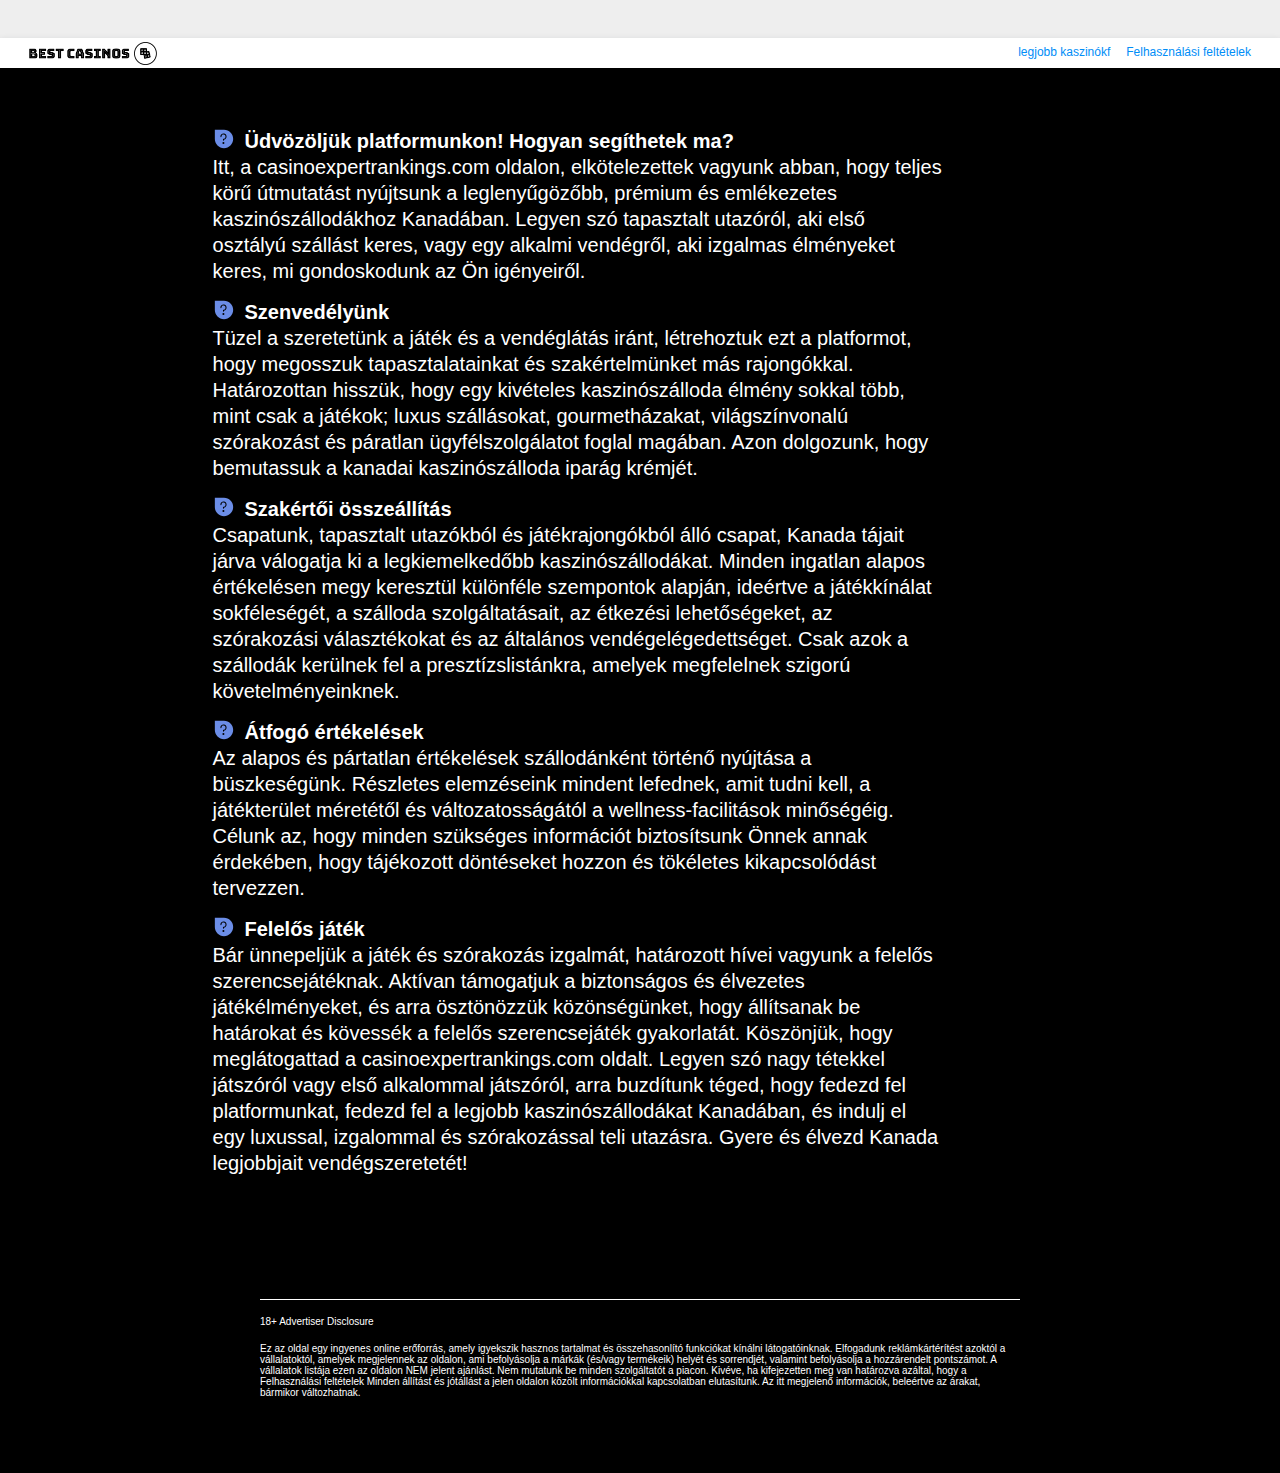
==== templates/about.html @ 1160473f "fixes" ====
<!DOCTYPE html>
<html lang="en-GB">
<head>
	<meta charSet="utf-8"/>
	<meta http-equiv="X-UA-Compatible" content="IE=edge,chrome=1"/>
	<meta name="viewport" content="width=device-width, initial-scale=1 user-scalable=no"/>
	<meta name="format-detection" content="telephone=no"/>
	<meta name="lang" content="EN"/>
	<meta name="siteId" content="0"/>
	<meta name="title" content=""/>
	<meta name="description" content=""/>
	<meta name="robots" content="noindex,nofollow, max-image-preview:large"/>
	<link rel="canonical" href="https://undefinedundefined"/>
	<meta class="swiftype" name="st:title" data-type="string" content=""/>
	<meta class="swiftype" name="st:page_type" data-type="enum" content="general"/>
	<meta class="swiftype" name="st:page_priority" data-type="integer" content="10"/>
	<meta name="st:robots" content="follow, noindex"/>
	<meta property="og:type"/>
	<meta property="og:title" content=""/>
	<meta property="og:description"/>
	<meta property="og:site_name"/>
	<meta property="twitter:type"/>
	<meta property="twitter:title" content=""/>
	<meta property="twitter:description"/>
	<meta property="twitter:site_name"/>
	<title></title>
	<link rel="icon" type="image/x-icon" href="https://images.naturalint.com/f_auto,q_auto/v1/production/sites/uploads/photo/casino%20favicon.20200102105313.png"/>
	<link rel="dns-prefetch" href="//umbrella.s3.naturalint.com"/>
	<link rel="dns-prefetch" href="//umbrella.data.naturalint.com"/>
	<script id="datadog-rum" data-testid="data-rum-disabled" data-rum-disabled="true" data-page-name="core-sites-social-responsibility-page" data-page-version="2.4.6"></script>
	<style data-testid="style-font" id="page-fonts">
            @font-face {
                font-family: "Roboto";
                src: url("//umbrella.s3.naturalint.com/xsite/ui/fonts/Roboto/roboto-latin/roboto-latin-regular.woff2") format('woff2');
                font-weight: 400;
                font-style: normal;
                font-display: swap;
                unicode-range: U+0000-00FF, U+0131, U+0152-0153, U+02BB-02BC, U+02C6, U+02DA, U+02DC, U+2000-206F, U+2074, U+20AC, U+2122, U+2191, U+2193, U+2212, U+2215, U+FEFF, U+FFFD;
            }

            @font-face {
                font-family: "Roboto";
                src: url("//umbrella.s3.naturalint.com/xsite/ui/fonts/Roboto/roboto-latin/roboto-latin-medium.woff2") format('woff2');
                font-weight: 500;
                font-style: normal;
                font-display: swap;
                unicode-range: U+0000-00FF, U+0131, U+0152-0153, U+02BB-02BC, U+02C6, U+02DA, U+02DC, U+2000-206F, U+2074, U+20AC, U+2122, U+2191, U+2193, U+2212, U+2215, U+FEFF, U+FFFD;
            }

            @font-face {
                font-family: "Roboto";
                src: url("//umbrella.s3.naturalint.com/xsite/ui/fonts/Roboto/roboto-latin/roboto-latin-bold.woff2") format('woff2');
                font-weight: 700;
                font-style: normal;
                font-display: swap;
                unicode-range: U+0000-00FF, U+0131, U+0152-0153, U+02BB-02BC, U+02C6, U+02DA, U+02DC, U+2000-206F, U+2074, U+20AC, U+2122, U+2191, U+2193, U+2212, U+2215, U+FEFF, U+FFFD;
            }
        </style>
</head>
<body data-name="core-sites-social-responsibility-page" data-version="2.4.6" data-query-type="GraphQL">
<style data-emotion="ni-global 1nsj5y5">
            *:where(:not(iframe, canvas, img, svg, video):not(svg *, symbol *):not([id*='tealium'] *)) {
                all: unset;
                display: revert;
            }

            *,*::before,*::after {
                box-sizing: border-box;
                -webkit-font-smoothing: antialiased;
            }

            a,button {
                cursor: revert;
            }

            ol,ul,menu {
                list-style: none;
            }

            img {
                max-width: 100%;
            }

            table {
                border-collapse: collapse;
            }

            textarea {
                white-space: revert;
            }

            meter {
                -webkit-appearance: revert;
                -webkit-appearance: revert;
                -moz-appearance: revert;
                -ms-appearance: revert;
                appearance: revert;
            }

            ::-webkit-input-placeholder {
                all: unset;
            }

            ::-moz-placeholder {
                all: unset;
            }

            :-ms-input-placeholder {
                all: unset;
            }

            ::placeholder {
                all: unset;
            }

            :where([hidden]) {
                display: none;
            }

            :where([contenteditable]) {
                -moz-user-modify: read-write;
                -webkit-user-modify: read-write;
                overflow-wrap: break-word;
                -webkit-line-break: after-white-space;
            }

            :where([draggable='true']) {
                -webkit-user-drag: element;
            }

            ul {
                -webkit-padding-start: 0;
                padding-inline-start:0;}

            body {
                font-family: Roboto,Helvetica,Arial,sans-serif;
                font-size: 16px;
                direction: ltr;
                min-height: 100vh;
                margin: 0;
                padding: 0;
                text-rendering: optimizelegibility;
                -webkit-font-smoothing: auto;
                -moz-osx-font-smoothing: grayscale;
                background-color: #eeeeee;
            }
        </style>
<style data-emotion="ni 1wzl86i">
            .ni-1wzl86i {
                position: fixed;
                bottom: 0;
                z-index: 11;
                display: -webkit-box;
                display: -webkit-flex;
                display: -ms-flexbox;
                display: flex;
                -webkit-align-items: center;
                -webkit-box-align: center;
                -ms-flex-align: center;
                align-items: center;
                -webkit-box-pack: justify;
                -webkit-justify-content: space-between;
                justify-content: space-between;
                padding: 7px 15px;
                width: 100%;
                background-color: #424242;
                box-shadow: 0 -4px 4px rgba(0, 0, 0, 0.25);
                -webkit-transform: translateY(0);
                -moz-transform: translateY(0);
                -ms-transform: translateY(0);
                transform: translateY(0);
                -webkit-transition: all ease-in-out 0.7s;
                transition: all ease-in-out 0.7s;
            }

            .ni-1wzl86i.hidden_banner {
                -webkit-transform: translateY(100%);
                -moz-transform: translateY(100%);
                -ms-transform: translateY(100%);
                transform: translateY(100%);
                box-shadow: none;
            }

            @media (min-width: 1024px) {
                .ni-1wzl86i.hidden_banner {
                    -webkit-transform:translateY(-100%);
                    -moz-transform: translateY(-100%);
                    -ms-transform: translateY(-100%);
                    transform: translateY(-100%);
                }
            }

            @media (min-width: 1024px) {
                .ni-1wzl86i {
                    position:static;
                    -webkit-box-pack: center;
                    -ms-flex-pack: center;
                    -webkit-justify-content: center;
                    justify-content: center;
                    background-color: #2d2d2d;
                }
            }
        </style>
<div class="cookies-policy hidden_banner ni-1wzl86i" data-geo-eu="true" data-role-id="cookie-policy">
	<style data-emotion="ni 1osg4cp">
                .ni-1osg4cp {
                    color: #ffffff;
                    font-size: 0.688em;
                    line-height: 1.2;
                    letter-spacing: -0.1px;
                }

                @media (min-width: 1024px) {
                    .ni-1osg4cp {
                        color:#ffffff;
                        font-size: 0.75em;
                    }
                }
            </style>
	<p class="ni-1osg4cp">
		Cookies help us deliver our services. By using our sites or services, you agree to our use of cookies. <style data-emotion="ni b6fv22">
                    .ni-b6fv22 {
                        color: inherit;
                        font-weight: 700;
                        text-decoration-line: underline;
                    }

                    .ni-b6fv22:hover {
                        text-decoration-line: none;
                    }
                </style>
		<a data-automation-id="cookie-policy" href="/cookie" class="ni-b6fv22">Learn more.</a>
	</p>
	<script data-testid="ui-event-script-tag" data-ui-event-type="click" data-ui-event-category="CookiePolicy" data-ui-event-action="click" data-ui-event-label="User clicked on close button"></script>
	<style data-emotion="ni xvijls">
                .ni-xvijls {
                    display: -webkit-box;
                    display: -webkit-flex;
                    display: -ms-flexbox;
                    display: flex;
                    margin-left: 10px;
                }
            </style>
	<div data-testid="closing-icon-wrapper" id="cookies-policy-close_wrapper" class="ni-xvijls">
		<style data-emotion="ni bfz3ku">
                    .ni-bfz3ku {
                        width: 24px;
                        height: 24px;
                        display: none;
                        cursor: pointer;
                    }

                    .ni-bfz3ku.v-icon path {
                        fill: #2dcc70;
                    }

                    @media (max-width: 1023px) {
                        .ni-bfz3ku.v-icon {
                            display:block;
                        }
                    }

                    .ni-bfz3ku.x-icon {
                        opacity: 0.5;
                        padding: 1px;
                    }

                    .ni-bfz3ku.x-icon path {
                        fill: #ffffff;
                    }

                    @media (min-width: 1024px) {
                        .ni-bfz3ku.x-icon {
                            display:block;
                        }
                    }
                </style>
		<svg width="1em" height="1em" viewBox="0 0 24 24" fill="none" xmlns="http://www.w3.org/2000/svg" class="v-icon ni-bfz3ku">
			<path d="M14 2a10 10 0 1010 10A10.02 10.02 0 0014 2zm4.76 8.25l-5.635 5.385a.78.78 0 01-.539.211.74.74 0 01-.528-.211L9.24 12.942a.77.77 0 111.058-1.115l2.288 2.183 5.116-4.875a.77.77 0 011.058 1.115z" fill="#888"></path>
		</svg>
		<svg width="1em" height="1em" viewBox="0 0 24 24" fill="none" xmlns="http://www.w3.org/2000/svg" class="x-icon ni-bfz3ku">
			<path d="M12 2a10 10 0 1010 10A10.02 10.02 0 0012 2zm3.625 12.529a.78.78 0 010 1.096.788.788 0 01-1.096 0L12 13.086l-2.529 2.539a.788.788 0 01-1.096 0 .779.779 0 010-1.096L10.914 12 8.375 9.471a.779.779 0 011.096-1.096L12 10.914l2.529-2.539a.779.779 0 011.096 1.096L13.086 12l2.539 2.529z" fill="#888"></path>
		</svg>
	</div>
</div>
<style data-emotion="ni 1i66k3g">
            .ni-1i66k3g {
                background-color: #ffffff;
                box-shadow: 0 4px 8px rgba(8, 35, 48, 0.24);
                height: 30px;
                padding: 0 12px;
                display: -webkit-box;
                display: -webkit-flex;
                display: -ms-flexbox;
                display: flex;
                -webkit-align-items: center;
                -webkit-box-align: center;
                -ms-flex-align: center;
                align-items: center;
            }
        </style>
<header class="ni-1i66k3g">
	<style data-emotion="ni 1t3wgsq">
                .ni-1t3wgsq {
                    display: -webkit-box;
                    display: -webkit-flex;
                    display: -ms-flexbox;
                    display: flex;
                    -webkit-align-items: center;
                    -webkit-box-align: center;
                    -ms-flex-align: center;
                    align-items: center;
                    -webkit-box-flex: 1;
                    -webkit-flex-grow: 1;
                    -ms-flex-positive: 1;
                    flex-grow: 1;
                    margin: 0 auto;
                    max-width: 1222px;
                }

                @media (min-width: 1024px) {
                    .ni-1t3wgsq {
                        height:100%;
                        -webkit-box-pack: justify;
                        -webkit-justify-content: space-between;
                        justify-content: space-between;
                    }
                }
            </style>
	<div class="ni-1t3wgsq">
		<style data-emotion="ni xwqrlq">
                    .ni-xwqrlq {
                        height: 25px;
                    }

                    @media (min-width: 1024px) {
                        .ni-xwqrlq {
                            height:100%;
                        }
                    }
                </style>
		<div data-testid="navigation-menu" class="ni-xwqrlq">
			<style data-emotion="ni 1aec4lz">
                        .ni-1aec4lz {
                            display: none;
                        }

                        .ni-1aec4lz:checked ~.backdrop {
                            display: block;
                        }

                        .ni-1aec4lz:checked ~.navigator {
                            -webkit-transform: translate(0, 0);
                            -moz-transform: translate(0, 0);
                            -ms-transform: translate(0, 0);
                            transform: translate(0, 0);
                        }
                    </style>
			<input type="checkbox" id="hamburger-menu" data-testid="hamburger-checkbox" class="ni-1aec4lz"/>
			<style data-emotion="ni 1xubnln">
                        .ni-1xubnln {
                            cursor: pointer;
                            color: #888888;
                            height: 100%;
                            display: block;
                            padding-top: 1px;
                        }

                        .ni-1xubnln svg {
                            height: 25px;
                            width: auto;
                            -webkit-transform: translateY(-1px);
                            -moz-transform: translateY(-1px);
                            -ms-transform: translateY(-1px);
                            transform: translateY(-1px);
                        }

                        .ni-1xubnln svg path {
                            fill: #888888;
                        }

                        @media (min-width: 1024px) {
                            .ni-1xubnln {
                                display:none;
                            }
                        }
                    </style>
			<label for="hamburger-menu" class="ni-1xubnln">
				<svg width="1em" height="1em" viewBox="0 0 24 24" fill="none" xmlns="http://www.w3.org/2000/svg">
					<path d="M4 18h16c.55 0 1-.45 1-1s-.45-1-1-1H4c-.55 0-1 .45-1 1s.45 1 1 1zM4 13h16c.55 0 1-.45 1-1s-.45-1-1-1H4c-.55 0-1 .45-1 1s.45 1 1 1zM3 7c0 .55.45 1 1 1h16c.55 0 1-.45 1-1s-.45-1-1-1H4c-.55 0-1 .45-1 1z" fill="#888"></path>
				</svg>
			</label>
			<style data-emotion="ni 18hy9uf">
                        .ni-18hy9uf {
                            display: none;
                            position: fixed;
                            top: 0;
                            right: 0;
                            bottom: 0;
                            left: 0;
                            z-index: 11;
                            background-color: #000000;
                            opacity: 0.6;
                            cursor: pointer;
                        }
                    </style>
			<label for="hamburger-menu" class="backdrop ni-18hy9uf"></label>
			<style data-emotion="ni hqq68l">
                        .ni-hqq68l {
                            position: absolute;
                            top: 0;
                            left: 0;
                            z-index: 11;
                            width: 265px;
                            background-color: #ffffff;
                            -webkit-transform: translate(-100%, 0);
                            -moz-transform: translate(-100%, 0);
                            -ms-transform: translate(-100%, 0);
                            transform: translate(-100%, 0);
                            -webkit-transition: -webkit-transform 250ms ease-in,max-height 250ms ease-in-out;
                            transition: transform 250ms ease-in,max-height 250ms ease-in-out;
                        }

                        @media (min-width: 1024px) {
                            .ni-hqq68l {
                                all:unset;
                            }
                        }
                    </style>
			<nav class="navigator ni-hqq68l">
				<style data-emotion="ni sbm9gh">
                            .ni-sbm9gh {
                                height: 30px;
                                padding: 3px 16px;
                                background-color: #008df7;
                            }

                            @media (min-width: 1024px) {
                                .ni-sbm9gh {
                                    all:unset;
                                    display: none;
                                }
                            }
                        </style>
				<div class="ni-sbm9gh">
					<label for="hamburger-menu">
						<style data-emotion="ni 8xfz57">
                                    .ni-8xfz57 {
                                        cursor: pointer;
                                        width: auto;
                                        height: 100%;
                                        padding: 1px;
                                    }

                                    .ni-8xfz57 path {
                                        fill: #ffffff;
                                    }
                                </style>
						<svg width="1em" height="1em" viewBox="0 0 24 24" fill="none" xmlns="http://www.w3.org/2000/svg" class="ni-8xfz57">
							<path fill-rule="evenodd" clip-rule="evenodd" d="M20.897 11c.61 0 1.103.448 1.103 1s-.494 1-1.103 1H5.304l4.154 4.293c.378.39.378 1.024 0 1.414a.946.946 0 01-1.368 0l-5.807-6a1.024 1.024 0 010-1.414l5.807-6a.946.946 0 011.368 0c.378.39.378 1.024 0 1.414L5.304 11h15.593z" fill="#888"></path>
						</svg>
					</label>
				</div>
				<style data-emotion="ni 2nq6ge">
                            .ni-2nq6ge {
                                display: -webkit-box;
                                display: -webkit-flex;
                                display: -ms-flexbox;
                                display: flex;
                                -webkit-flex-direction: column;
                                -ms-flex-direction: column;
                                flex-direction: column;
                            }

                            @media (min-width: 1024px) {
                                .ni-2nq6ge {
                                    -webkit-flex-direction:row;
                                    -ms-flex-direction: row;
                                    flex-direction: row;
                                    -webkit-box-pack: end;
                                    -ms-flex-pack: end;
                                    -webkit-justify-content: flex-end;
                                    justify-content: flex-end;
                                    -webkit-align-items: center;
                                    -webkit-box-align: center;
                                    -ms-flex-align: center;
                                    align-items: center;
                                    height: 100%;
                                    margin-left: 50px;
                                }
                            }
                        </style>
				<ul class="ni-2nq6ge">
					<style data-emotion="ni e2u1ay">
                                .ni-e2u1ay {
                                    font-size: 1.125em;
                                    color: #008df7;
                                    display: -webkit-box;
                                    display: -webkit-flex;
                                    display: -ms-flexbox;
                                    display: flex;
                                    -webkit-align-items: center;
                                    -webkit-box-align: center;
                                    -ms-flex-align: center;
                                    align-items: center;
                                    height: 36px;
                                }

                                @media (min-width: 1024px) {
                                    .ni-e2u1ay {
                                        all:unset;
                                        position: relative;
                                        font-size: 0.75em;
                                        height: 75%;
                                        margin-left: 16px;
                                        border-bottom: 2px solid transparent;
                                    }

                                    .ni-e2u1ay:hover {
                                        border-bottom-color: #124da8;
                                    }
                                }
                            </style>
					<li class="item-without-submenu ni-e2u1ay">
						<style data-emotion="ni ccsqcm">
                                    .ni-ccsqcm {
                                        color: #008df7;
                                        display: -webkit-box;
                                        display: -webkit-flex;
                                        display: -ms-flexbox;
                                        display: flex;
                                        -webkit-align-items: center;
                                        -webkit-box-align: center;
                                        -ms-flex-align: center;
                                        align-items: center;
                                        height: 100%;
                                        width: 100%;
                                        padding: 8px 16px;
                                    }

                                    @media (min-width: 1024px) {
                                        .ni-ccsqcm {
                                            padding:0;
                                        }
                                    }
                                </style>
						<script data-testid="ui-event-script-tag" data-ui-event-type="click" data-ui-event-category="Hamburger Menu" data-ui-event-action="User clicked on Menu Item" data-ui-event-label="Menu Item Top 10 Casinos was clicked"></script>
						<a href="index.html" target="_self" class="ni-ccsqcm">legjobb kaszinókf</a>
					</li>

					</li>
					<li class="item-without-submenu ni-e2u1ay">
						<script data-testid="ui-event-script-tag" data-ui-event-type="click" data-ui-event-category="Hamburger Menu" data-ui-event-action="User clicked on Menu Item" data-ui-event-label="Menu Item Term&Condition was clicked"></script>
						<a href="termsAndConditions.html" target="_self" class="ni-ccsqcm">Felhasználási feltételek</a>
					</li>
				</ul>
			</nav>
		</div>
		<style data-emotion="ni 1rd6rc5">
                    .ni-1rd6rc5 {
                        display: -webkit-box;
                        display: -webkit-flex;
                        display: -ms-flexbox;
                        display: flex;
                        margin: 0 8px;
                    }

                    @media (min-width: 1024px) {
                        .ni-1rd6rc5 {
                            -webkit-order:-1;
                            -ms-flex-order: -1;
                            order: -1;
                            margin: 0;
                        }
                    }
                </style>
		<a href="index.html" data-testid="site-logo-link" class="ni-1rd6rc5">
			<style data-emotion="ni 14rsrm">
                        .ni-14rsrm {
                            height: 23px;
                            width: auto;
                        }
                    </style>
			<img class="ni-14rsrm" src="img/logo2.png" alt="Casino Hungary" height="23" width="180"/>
		</a>
	</div>
</header>
<style data-emotion="ni 44y7dw">
            .ni-44y7dw {
                background: #000000;
            }
        </style>
<style data-emotion="ni uvoekn">
            .ni-uvoekn {
                font-weight: 300;
                color: #000000;
                padding: 60px;
                -webkit-background-size: 100% 100%;
                background-size: 100% 100%;
                height: 100%;
                width: 100%;
                background-repeat: no-repeat;
                background-color: #ffffff;
                background-image: url(https://images.naturalint.com/f_auto,q_auto/v1/production/rich-text/uploads/photo/DT_1section.20211024113446.png);
            }

            @media (max-width: 1025px) {
                .ni-uvoekn {
                    padding:20px;
                    background-image: none;
                }
            }
        </style>
<style data-emotion="ni 10kh2vl">
            .ni-10kh2vl {
                background-color: #000000;
                color: #ffffff;
                font-weight: 400;
            }
        </style>
<style data-emotion="ni 6wtk5v">
            .ni-6wtk5v {
                background-color: #ffffff;
                color: #000000;
                font-weight: 400;
                padding: 60px;
            }

            @media (max-width: 1025px) {
                .ni-6wtk5v {
                    padding:20px;
                }
            }
        </style>
<style data-emotion="ni 1vj4xhy">
            .ni-1vj4xhy {
                color: #ffffff;
                font-weight: 400;
                background-color: #000000;
                -webkit-background-size: 100% 100%;
                background-size: 100% 100%;
                height: 100%;
                width: 100%;
                background-repeat: no-repeat;
                background-image: url(https://images.naturalint.com/f_auto,q_auto/v1/production/rich-text/uploads/photo/DT_4section.20211024105142.png);
            }

            @media (max-width: 1025px) {
                .ni-1vj4xhy {
                    background-image:none;
                }
            }
        </style>
<div class="ni-1vj4xhy e1m3xu2r8">
	<style data-emotion="ni ui0s0m">
                .ni-ui0s0m {
                    display: -webkit-box;
                    display: -webkit-flex;
                    display: -ms-flexbox;
                    display: flex;
                    max-width: 975px;
                    margin: 0 auto;
                    -webkit-box-pack: justify;
                    -webkit-justify-content: space-between;
                    justify-content: space-between;
                    padding: 60px;
                }

                @media (max-width: 1025px) {
                    .ni-ui0s0m {
                        -webkit-flex-direction:column;
                        -ms-flex-direction: column;
                        flex-direction: column;
                        padding: 20px;
                    }
                }
            </style>
	<div class="ni-ui0s0m e1m3xu2r7">
		<style data-emotion="ni tnnzik">
                    .ni-tnnzik {
                        font-weight: 700;
                        font-size: 1.625em;
                        line-height: 1.3;
                        text-align: right;
                        letter-spacing: 0.0178956px;
                        width: 80px;
                    }

                    @media (max-width: 1025px) {
                        .ni-tnnzik {
                            text-align:left;
                            margin: 10px 0;
                            font-size: 1.25em;
                        }
                    }
                </style>
		<style data-emotion="ni 1vpyiwv">
                    .ni-1vpyiwv {
                        max-width: 730px;
                    }
                </style>
		<div class="ni-1vpyiwv e1m3xu2r5">
			<style data-emotion="ni xuhag7">
                        .ni-xuhag7 {
                            font-size: 1.25em;
                            line-height: 1.3;
                            letter-spacing: 0.0116667px;
                            margin-bottom: 15px;
                            position: relative;
                        }

                        @media (max-width: 1025px) {
                            .ni-xuhag7 {
                                font-size:1em;
                            }
                        }
                    </style>
			<div class="ni-xuhag7 e1m3xu2r4">
				<style data-emotion="ni 1k2c5c4">
                            .ni-1k2c5c4 {
                                display: -webkit-box;
                                display: -webkit-flex;
                                display: -ms-flexbox;
                                display: flex;
                                font-weight: 700;
                            }
                        </style>
				<div class="ni-1k2c5c4 e1m3xu2r1">
					<style data-emotion="ni kbrfvp">
                                .ni-kbrfvp {
                                    min-width: 22px;
                                    min-height: 22px;
                                    margin-right: 10px;
                                }

                                .ni-kbrfvp path {
                                    fill: #6b8de7;
                                }
                            </style>
					<svg width="1em" height="1em" viewBox="0 0 24 24" fill="none" xmlns="http://www.w3.org/2000/svg" class="ni-kbrfvp e1m3xu2r3">
						<path fill-rule="evenodd" clip-rule="evenodd" d="M12 2H2v10c0 5.523 4.477 10 10 10s10-4.477 10-10S17.523 2 12 2zm-.635 15.556a1.12 1.12 0 001.111-1.128 1.12 1.12 0 00-1.111-1.127 1.12 1.12 0 00-1.111 1.127 1.12 1.12 0 001.111 1.128zm.736-11.598a3.176 3.176 0 00-1.944.203 3.379 3.379 0 00-1.493 1.303 3.653 3.653 0 00-.553 1.94.556.556 0 101.111 0c0-.483.135-.953.383-1.35.249-.395.598-.699 1-.876a2.065 2.065 0 011.266-.133c.425.09.82.313 1.133.646.313.334.53.764.619 1.237.088.473.043.963-.13 1.406a2.371 2.371 0 01-.828 1.077c-.364.26-.79.396-1.22.396a.556.556 0 00-.556.555v.846a.556.556 0 101.111 0v-.34a3.237 3.237 0 001.31-.552c.548-.39.97-.94 1.219-1.579a3.695 3.695 0 00.186-2.013 3.579 3.579 0 00-.901-1.793 3.286 3.286 0 00-1.713-.973z" fill="#888"></path>
					</svg>
					Üdvözöljük platformunkon! Hogyan segíthetek ma?
				</div>
				<style data-emotion="ni zjik7">
                            .ni-zjik7 {
                                display: -webkit-box;
                                display: -webkit-flex;
                                display: -ms-flexbox;
                                display: flex;
                            }
                        </style>
				<div class="ni-zjik7 e1m3xu2r0">
					<style data-emotion="ni tj5v8e">
                                .ni-tj5v8e {
                                    min-width: 22px;
                                    min-height: 22px;
                                    margin-right: 10px;
                                }

                                .ni-tj5v8e path {
                                    fill: #ac60d5;
                                }
                            </style>

					Itt, a casinoexpertrankings.com oldalon, elkötelezettek vagyunk abban, hogy teljes körű útmutatást nyújtsunk a leglenyűgözőbb, prémium és emlékezetes kaszinószállodákhoz Kanadában. Legyen szó tapasztalt utazóról, aki első osztályú szállást keres, vagy egy alkalmi vendégről, aki izgalmas élményeket keres, mi gondoskodunk az Ön igényeiről.
				</div>
			</div>
			<div class="ni-xuhag7 e1m3xu2r4">
				<div class="ni-1k2c5c4 e1m3xu2r1">
					<svg width="1em" height="1em" viewBox="0 0 24 24" fill="none" xmlns="http://www.w3.org/2000/svg" class="ni-kbrfvp e1m3xu2r3">
						<path fill-rule="evenodd" clip-rule="evenodd" d="M12 2H2v10c0 5.523 4.477 10 10 10s10-4.477 10-10S17.523 2 12 2zm-.635 15.556a1.12 1.12 0 001.111-1.128 1.12 1.12 0 00-1.111-1.127 1.12 1.12 0 00-1.111 1.127 1.12 1.12 0 001.111 1.128zm.736-11.598a3.176 3.176 0 00-1.944.203 3.379 3.379 0 00-1.493 1.303 3.653 3.653 0 00-.553 1.94.556.556 0 101.111 0c0-.483.135-.953.383-1.35.249-.395.598-.699 1-.876a2.065 2.065 0 011.266-.133c.425.09.82.313 1.133.646.313.334.53.764.619 1.237.088.473.043.963-.13 1.406a2.371 2.371 0 01-.828 1.077c-.364.26-.79.396-1.22.396a.556.556 0 00-.556.555v.846a.556.556 0 101.111 0v-.34a3.237 3.237 0 001.31-.552c.548-.39.97-.94 1.219-1.579a3.695 3.695 0 00.186-2.013 3.579 3.579 0 00-.901-1.793 3.286 3.286 0 00-1.713-.973z" fill="#888"></path>
					</svg>
					Szenvedélyünk
				</div>
				<div class="ni-zjik7 e1m3xu2r0">
					Tüzel a szeretetünk a játék és a vendéglátás iránt, létrehoztuk ezt a platformot, hogy megosszuk tapasztalatainkat és szakértelmünket más rajongókkal. Határozottan hisszük, hogy egy kivételes kaszinószálloda élmény sokkal több, mint csak a játékok; luxus szállásokat, gourmetházakat, világszínvonalú szórakozást és páratlan ügyfélszolgálatot foglal magában. Azon dolgozunk, hogy bemutassuk a kanadai kaszinószálloda iparág krémjét.
				</div>
			</div>
			<div class="ni-xuhag7 e1m3xu2r4">
				<div class="ni-1k2c5c4 e1m3xu2r1">
					<svg width="1em" height="1em" viewBox="0 0 24 24" fill="none" xmlns="http://www.w3.org/2000/svg" class="ni-kbrfvp e1m3xu2r3">
						<path fill-rule="evenodd" clip-rule="evenodd" d="M12 2H2v10c0 5.523 4.477 10 10 10s10-4.477 10-10S17.523 2 12 2zm-.635 15.556a1.12 1.12 0 001.111-1.128 1.12 1.12 0 00-1.111-1.127 1.12 1.12 0 00-1.111 1.127 1.12 1.12 0 001.111 1.128zm.736-11.598a3.176 3.176 0 00-1.944.203 3.379 3.379 0 00-1.493 1.303 3.653 3.653 0 00-.553 1.94.556.556 0 101.111 0c0-.483.135-.953.383-1.35.249-.395.598-.699 1-.876a2.065 2.065 0 011.266-.133c.425.09.82.313 1.133.646.313.334.53.764.619 1.237.088.473.043.963-.13 1.406a2.371 2.371 0 01-.828 1.077c-.364.26-.79.396-1.22.396a.556.556 0 00-.556.555v.846a.556.556 0 101.111 0v-.34a3.237 3.237 0 001.31-.552c.548-.39.97-.94 1.219-1.579a3.695 3.695 0 00.186-2.013 3.579 3.579 0 00-.901-1.793 3.286 3.286 0 00-1.713-.973z" fill="#888"></path>
					</svg>
					Szakértői összeállítás
				</div>
				<div class="ni-zjik7 e1m3xu2r0">
					Csapatunk, tapasztalt utazókból és játékrajongókból álló csapat, Kanada tájait járva válogatja ki a legkiemelkedőbb kaszinószállodákat. Minden ingatlan alapos értékelésen megy keresztül különféle szempontok alapján, ideértve a játékkínálat sokféleségét, a szálloda szolgáltatásait, az étkezési lehetőségeket, az szórakozási választékokat és az általános vendégelégedettséget. Csak azok a szállodák kerülnek fel a presztízslistánkra, amelyek megfelelnek szigorú követelményeinknek.
				</div>
			</div>
			<div class="ni-xuhag7 e1m3xu2r4">
				<div class="ni-1k2c5c4 e1m3xu2r1">
					<svg width="1em" height="1em" viewBox="0 0 24 24" fill="none" xmlns="http://www.w3.org/2000/svg" class="ni-kbrfvp e1m3xu2r3">
						<path fill-rule="evenodd" clip-rule="evenodd" d="M12 2H2v10c0 5.523 4.477 10 10 10s10-4.477 10-10S17.523 2 12 2zm-.635 15.556a1.12 1.12 0 001.111-1.128 1.12 1.12 0 00-1.111-1.127 1.12 1.12 0 00-1.111 1.127 1.12 1.12 0 001.111 1.128zm.736-11.598a3.176 3.176 0 00-1.944.203 3.379 3.379 0 00-1.493 1.303 3.653 3.653 0 00-.553 1.94.556.556 0 101.111 0c0-.483.135-.953.383-1.35.249-.395.598-.699 1-.876a2.065 2.065 0 011.266-.133c.425.09.82.313 1.133.646.313.334.53.764.619 1.237.088.473.043.963-.13 1.406a2.371 2.371 0 01-.828 1.077c-.364.26-.79.396-1.22.396a.556.556 0 00-.556.555v.846a.556.556 0 101.111 0v-.34a3.237 3.237 0 001.31-.552c.548-.39.97-.94 1.219-1.579a3.695 3.695 0 00.186-2.013 3.579 3.579 0 00-.901-1.793 3.286 3.286 0 00-1.713-.973z" fill="#888"></path>
					</svg>
					Átfogó értékelések
				</div>
				<div class="ni-zjik7 e1m3xu2r0">
					Az alapos és pártatlan értékelések szállodánként történő nyújtása a büszkeségünk. Részletes elemzéseink mindent lefednek, amit tudni kell, a játékterület méretétől és változatosságától a wellness-facilitások minőségéig. Célunk az, hogy minden szükséges információt biztosítsunk Önnek annak érdekében, hogy tájékozott döntéseket hozzon és tökéletes kikapcsolódást tervezzen.
				</div>
			</div>
			<div class="ni-xuhag7 e1m3xu2r4">
				<div class="ni-1k2c5c4 e1m3xu2r1">
					<svg width="1em" height="1em" viewBox="0 0 24 24" fill="none" xmlns="http://www.w3.org/2000/svg" class="ni-kbrfvp e1m3xu2r3">
						<path fill-rule="evenodd" clip-rule="evenodd" d="M12 2H2v10c0 5.523 4.477 10 10 10s10-4.477 10-10S17.523 2 12 2zm-.635 15.556a1.12 1.12 0 001.111-1.128 1.12 1.12 0 00-1.111-1.127 1.12 1.12 0 00-1.111 1.127 1.12 1.12 0 001.111 1.128zm.736-11.598a3.176 3.176 0 00-1.944.203 3.379 3.379 0 00-1.493 1.303 3.653 3.653 0 00-.553 1.94.556.556 0 101.111 0c0-.483.135-.953.383-1.35.249-.395.598-.699 1-.876a2.065 2.065 0 011.266-.133c.425.09.82.313 1.133.646.313.334.53.764.619 1.237.088.473.043.963-.13 1.406a2.371 2.371 0 01-.828 1.077c-.364.26-.79.396-1.22.396a.556.556 0 00-.556.555v.846a.556.556 0 101.111 0v-.34a3.237 3.237 0 001.31-.552c.548-.39.97-.94 1.219-1.579a3.695 3.695 0 00.186-2.013 3.579 3.579 0 00-.901-1.793 3.286 3.286 0 00-1.713-.973z" fill="#888"></path>
					</svg>
					Felelős játék
				</div>
				<div class="ni-zjik7 e1m3xu2r0">

					Bár ünnepeljük a játék és szórakozás izgalmát, határozott hívei vagyunk a felelős szerencsejátéknak. Aktívan támogatjuk a biztonságos és élvezetes játékélményeket, és arra ösztönözzük közönségünket, hogy állítsanak be határokat és kövessék a felelős szerencsejáték gyakorlatát.

					Köszönjük, hogy meglátogattad a casinoexpertrankings.com oldalt. Legyen szó nagy tétekkel játszóról vagy első alkalommal játszóról, arra buzdítunk téged, hogy fedezd fel platformunkat, fedezd fel a legjobb kaszinószállodákat Kanadában, és indulj el egy luxussal, izgalommal és szórakozással teli utazásra. Gyere és élvezd Kanada legjobbjait vendégszeretetét!
				</div>
			</div>
		</div>
	</div>
</div>
<style data-emotion="ni v44sek">
            .ni-v44sek {
                background-color: #ffffff;
                color: #000000;
            }
        </style>
<script data-testid="ui-event-script-tag" data-ui-event-type="componentImpression" data-ui-event-impression-scrollable-element-percentage="50" data-ui-event-category="footer" data-ui-event-action="impression" data-ui-event-label="the user saw the page footer" data-ui-event-value="1" data-ui-event-non-interaction="true"></script>
<style data-emotion="ni 19fv78u">
            .ni-19fv78u {
                display: -webkit-box;
                display: -webkit-flex;
                display: -ms-flexbox;
                display: flex;
                box-sizing: border-box;
                font-size: 14px;
                width: 100%;
                padding: 40px 16px;
                -webkit-box-pack: center;
                -ms-flex-pack: center;
                -webkit-justify-content: center;
                justify-content: center;
                z-index: 10;
                position: relative;
                -webkit-flex-direction: column;
                -ms-flex-direction: column;
                flex-direction: column;
                background-color: #000000;
                font-family: Roboto,Helvetica,Arial,sans-serif;
                font-weight: 400;
                color: #ffffff;
            }

            @media (min-width: 1024px) {
                .ni-19fv78u {
                    -webkit-flex-direction:row;
                    -ms-flex-direction: row;
                    flex-direction: row;
                    padding: 48px 124px;
                }
            }
        </style>
<footer data-testid="footer-wrapper" class=" ni-19fv78u e1s0ml4919" data-role="footer">
	<style data-emotion="ni 1uchtww">
                .ni-1uchtww {
                    display: -webkit-box;
                    display: -webkit-flex;
                    display: -ms-flexbox;
                    display: flex;
                    -webkit-flex-direction: column;
                    -ms-flex-direction: column;
                    flex-direction: column;
                    height: 100%;
                }

                @media (min-width: 1024px) {
                    .ni-1uchtww {
                        -webkit-margin-end:64px;
                        margin-inline-end:64px;width: 320px;
                    }
                }
            </style>

	<style data-emotion="ni souzml">
                .ni-souzml {
                    display: -webkit-box;
                    display: -webkit-flex;
                    display: -ms-flexbox;
                    display: flex;
                    -webkit-flex-direction: column;
                    -ms-flex-direction: column;
                    flex-direction: column;
                }

                @media (min-width: 1024px) {
                    .ni-souzml {
                        max-width:760px;
                        -webkit-box-pack: justify;
                        -webkit-justify-content: space-between;
                        justify-content: space-between;
                    }
                }
            </style>
	<section class="ni-souzml e1s0ml4913">
		<style data-emotion="ni 1vmov3b">
                    @media (min-width: 1024px) {
                        .ni-1vmov3b {
                            display:-webkit-box;
                            display: -webkit-flex;
                            display: -ms-flexbox;
                            display: flex;
                            -webkit-flex-direction: column;
                            -ms-flex-direction: column;
                            flex-direction: column;
                        }
                    }
                </style>

		<style data-emotion="ni 54xudk">
                    .ni-54xudk:not(:empty) {
                        margin-top: 24px;
                    }

                    @media (min-width: 1024px) {
                        .ni-54xudk {
                            display:-webkit-box;
                            display: -webkit-flex;
                            display: -ms-flexbox;
                            display: flex;
                            -webkit-flex-direction: column;
                            -ms-flex-direction: column;
                            flex-direction: column;
                        }

                        .ni-54xudk:not(:empty) {
                            margin-top: 0;
                        }
                    }
                </style>
		<section class="ni-54xudk e1s0ml4911">
			<style data-emotion="ni 172stdy">
                        .ni-172stdy {
                            border-top: 1px solid #ffffff;
                            font-size: 10px;
                            padding: 16px 0;
                        }

                        .ni-172stdy:last-child {
                            padding-bottom: 0;
                        }
                    </style>
			<section data-testid="advertiser-disclosure" data-role="advertising-disclosure" class="ni-172stdy e1s0ml495">
				<style data-emotion="ni haw22i">
                            .ni-haw22i {
                                margin-bottom: 16px;
                            }
                        </style>
				<div class="ni-haw22i e1s0ml494">18+   Advertiser Disclosure</div>
				<div class="ni-0 e1s0ml493">
					<p>
						Ez az oldal egy ingyenes online erőforrás, amely igyekszik hasznos tartalmat és összehasonlító funkciókat kínálni látogatóinknak. Elfogadunk reklámkártérítést azoktól a vállalatoktól, amelyek megjelennek az oldalon, ami befolyásolja a márkák (és/vagy termékeik) helyét és sorrendjét, valamint befolyásolja a hozzárendelt pontszámot. A vállalatok listája ezen az oldalon NEM jelent ajánlást. Nem mutatunk be minden szolgáltatót a piacon. Kivéve, ha kifejezetten meg van határozva azáltal, hogy a <a href="/terms" style="position: relative;">Felhasználási feltételek</a>
						Minden állítást és jótállást a jelen oldalon közölt információkkal kapcsolatban elutasítunk. Az itt megjelenő információk, beleértve az árakat, bármikor változhatnak.
					</p>
					<p>
						<br>
					</p>
				</div>
			</section>
			<style data-emotion="ni 1eqoq8h">
                        .ni-1eqoq8h {
                            display: -webkit-box;
                            display: -webkit-flex;
                            display: -ms-flexbox;
                            display: flex;
                            border-top: 1px solid #ffffff;
                            padding-top: 24px;
                            -webkit-box-flex-wrap: wrap;
                            -webkit-flex-wrap: wrap;
                            -ms-flex-wrap: wrap;
                            flex-wrap: wrap;
                            -webkit-box-pack: justify;
                            -webkit-justify-content: space-between;
                            justify-content: space-between;
                            gap: 16px;
                        }
                    </style>

		</section>
	</section>
</footer>
<script type="application/hydration-data">
            {}
        </script>
<script type="text/javascript" src="//umbrella.s3.naturalint.com/xsite/ui-components/modules/pages/core-sites-social-responsibility-page/2.4.6/assets/js/_main.js" data-testid="/modules/pages/core-sites-social-responsibility-page/2.4.6/assets/js/_main.js" defer=""></script>
<script id="eventTrackerAttributes">
            (function() {
                if (!window.ni) {
                    window.ni = {};
                }

                function getCookieValue(a) {
                    var b = document.cookie.match(`(^|;)\\s*${a}\\s*=\\s*([^;]+)`);
                    return b ? b.pop() : '';
                }

                try {
                    window.userInfo = JSON.parse(decodeURIComponent(getCookieValue('user_info')));
                    window.ni_channel_type = window.userInfo.channel;
                    window.ni_source = window.userInfo.source;
                } catch {
                    window.ni_channel_type = 'NA';
                    window.ni_channel_type = 'NA';
                    window.ni_source = 'NA';
                }

                window.ni_platform = 'xsite';
                window._cms_site = false;

                var unprocessedEventQueue = [];
                var isUtagManagerLoaded = false;

                window.ni.postTagManagerLoaded = function postTagManagerLoaded() {
                    try {
                        isUtagManagerLoaded = true;

                        if (unprocessedEventQueue.length > 0) {
                            for (const event of unprocessedEventQueue) {
                                document.dispatchEvent(event);
                            }

                            unprocessedEventQueue = [];
                        }
                    } catch (error) {
                        console.error('postTagManagerLoaded error::', error);
                    }
                }
                ;

                function trackEvent(eventObject) {
                    if (document.location.hostname.includes('localhost')) {
                        console.info('trackEvent:', eventObject);
                    }

                    var eventArr = ['_trackEvent', eventObject.category, eventObject.action, eventObject.optLabel || '', eventObject.optValue || 0, eventObject.optNonInteraction || false, ];

                    var g = window._gaq || (window._gaq = []);
                    g.push(eventArr);

                    var evt = document.createEvent('Event');
                    evt.initEvent('trackEvent', true, false);
                    evt.detail = eventArr;
                    document.dispatchEvent(evt);

                    if (!isUtagManagerLoaded) {
                        unprocessedEventQueue.push(evt);
                    }
                }

                function trackLink(eventObject) {
                    return function(e) {
                        var el = e.target;
                        var href = el.attr('href');
                        var target = el.attr('target');
                        var evObject = el.isFunction(eventObject) ? eventObject(el) : eventObject;

                        trackEvent(evObject);

                        if (!e.defaultPrevented && href && target !== '_blank') {
                            e.preventDefault();

                            setTimeout(()=>{
                                window.location.href = href;
                            }
                            , 0);
                        }
                    }
                    ;
                }

                function trackComponent(eventObject) {
                    var evt = document.createEvent('Event');
                    evt.initEvent('trackComponent', true, false);
                    evt.detail = eventObject;
                    document.dispatchEvent(evt);

                    if (!isUtagManagerLoaded) {
                        unprocessedEventQueue.push(evt);
                    }
                }

                function trackFormSubmit(eventObject) {
                    if (document.location.hostname.includes('localhost')) {
                        console.info('trackFormSubmit:', eventObject);
                    }

                    var eventArr = ['_trackFormSubmit', eventObject.isFormSubmitted];

                    var evt = document.createEvent('Event');
                    evt.initEvent('trackFormSubmit', true, false);
                    evt.detail = eventArr;
                    document.dispatchEvent(evt);

                    if (!isUtagManagerLoaded) {
                        unprocessedEventQueue.push(evt);
                    }
                }

                function trackQ10reStepResponse(eventObject) {
                    var evt = document.createEvent('Event');
                    evt.initEvent('questionnaireStepResponse', true, false);
                    evt.detail = eventObject;
                    document.dispatchEvent(evt);

                    if (!isUtagManagerLoaded) {
                        unprocessedEventQueue.push(evt);
                    }
                }

                function trackQ10reStepShow(eventObject) {
                    var evt = document.createEvent('Event');
                    evt.initEvent('questionnaireStepShow', true, false);
                    evt.detail = eventObject;
                    document.dispatchEvent(evt);

                    if (!isUtagManagerLoaded) {
                        unprocessedEventQueue.push(evt);
                    }
                }

                function trackShowMore(eventObject) {
                    if (document.location.hostname.includes('localhost')) {
                        console.info('trackShowMore:', eventObject);
                    }

                    var eventArr = ['_trackShowMore', eventObject.comp_iid, eventObject.action, eventObject.product_list_size, ];

                    var g = window._gaq || (window._gaq = []);
                    g.push(eventArr);

                    var evt = document.createEvent('Event');
                    evt.initEvent('trackShowMore', true, false);
                    evt.detail = eventArr;
                    document.dispatchEvent(evt);

                    if (!isUtagManagerLoaded) {
                        unprocessedEventQueue.push(evt);
                    }
                }

                /** @typedef {Object} TrackEvent
   * @param {String} category category name
   * @param {String} action action name
   * @param {String} optLabel label
   * @param {String} optValue value
   * @param {Boolean} optNonInteraction no user interaction
   */

                window.ni.uiEvents = {
                    /**
     * @param  {TrackEvent} eventObject
     */
                    trackEvent: trackEvent,
                    trackLink: trackLink,
                    trackShowMore: trackShowMore,
                    trackFormSubmit: trackFormSubmit,
                    trackComponent: trackComponent,
                    trackQ10reStepResponse: trackQ10reStepResponse,
                    trackQ10reStepShow: trackQ10reStepShow,
                };

                var console = (window.console = window.console || {});
                var noop = function() {};

                var methods = ['assert', 'clear', 'count', 'debug', 'dir', 'dirxml', 'error', 'exception', 'group', 'groupCollapsed', 'groupEnd', 'info', 'log', 'markTimeline', 'profile', 'profileEnd', 'table', 'time', 'timeEnd', 'timeStamp', 'trace', 'warn', ].map((method)=>{
                    return console[method] ? method : noop;
                }
                );

                window.__nisiteid = '130';

                window.ni_server_side_impression_id = 'wPmNOpFdW3MpNf602lr7';
                window.ni_server_side_user_id = 'QnzeNBVcB6W050494srk';
                window.eventTrackerAttributes = {
                    userParams: {
                        segmentId: '',
                        sv: '',
                        verticalId: '',
                        verticalBusinessType: 'monetised',
                        vv: '',
                        pageTypeId: '5e0dcb9f7fac3dd18d595b7f',
                        pageTypeName: 'general',
                        data_pagetype: '',
                        pv: '5e92d81ee22412a776d0cc27',
                        pageTypeSegmentId: '',
                        ptsv: '',
                        has_vertical: `false`,
                        pageStatusCode: `200`,
                        utm_source: window.ni_source,
                        kw: '',
                        ts: '',
                        topic: '',
                        _country: 'DE',
                        _city: 'Frankfurt am Main',
                        _region: 'HE',
                        _language: window.navigator.language || window.navigator.userLanguage,
                        _scr_h: window.screen.availHeight,
                        _scr_w: window.screen.availWidth,
                        isPOC: 0,
                        _platform: 'desktop',
                        _os: 'Mac OS X:10.15.7',
                        _browser: 'Chrome:120.0.0',
                        _siteid: '130',
                        _isod: '2024-01-13',
                    },
                };
                window.__ctm_cvars = window.__ctm_cvars || [];
                window.__ctm_cvars.push({
                    iid: window.ni_server_side_impression_id,
                    tok: '9fa6438f54740111583d5cc30e82ee70',
                });
            }
            )(document, window);
        </script>
<script type="text/javascript" id="tealium" data-testid="tealium-script-tag">
            var naturalint_tag_data = {
                "site_name": "Casino Hungary",
                "industry": "Gaming",
                "consent_test": "",
                "keywee_test": "",
                "gdpr_cookie": "",
                "cheq_test": "",
                "cookie_gaming_test": "",
                "hotjar_test": "",
                "poptin_test1": "",
                "poptin_test2": "",
                "userway_test": "",
                "gravitec_test": "",
                "ni_relaible_site_ft": ""
            };
            (function(a, b, c, d) {
                a = "https://tags.tiqcdn.com/utag/natural-intelligence/casino-slots-uk/prod/utag.js";
                b = document;
                c = "script";
                d = b.createElement(c);
                d.src = a;
                d.type = "text/java" + c;
                d.async = true;
                a = b.getElementsByTagName(c)[0];
                a.parentNode.insertBefore(d, a);
            }
            )();
        </script>
</body>
</html>
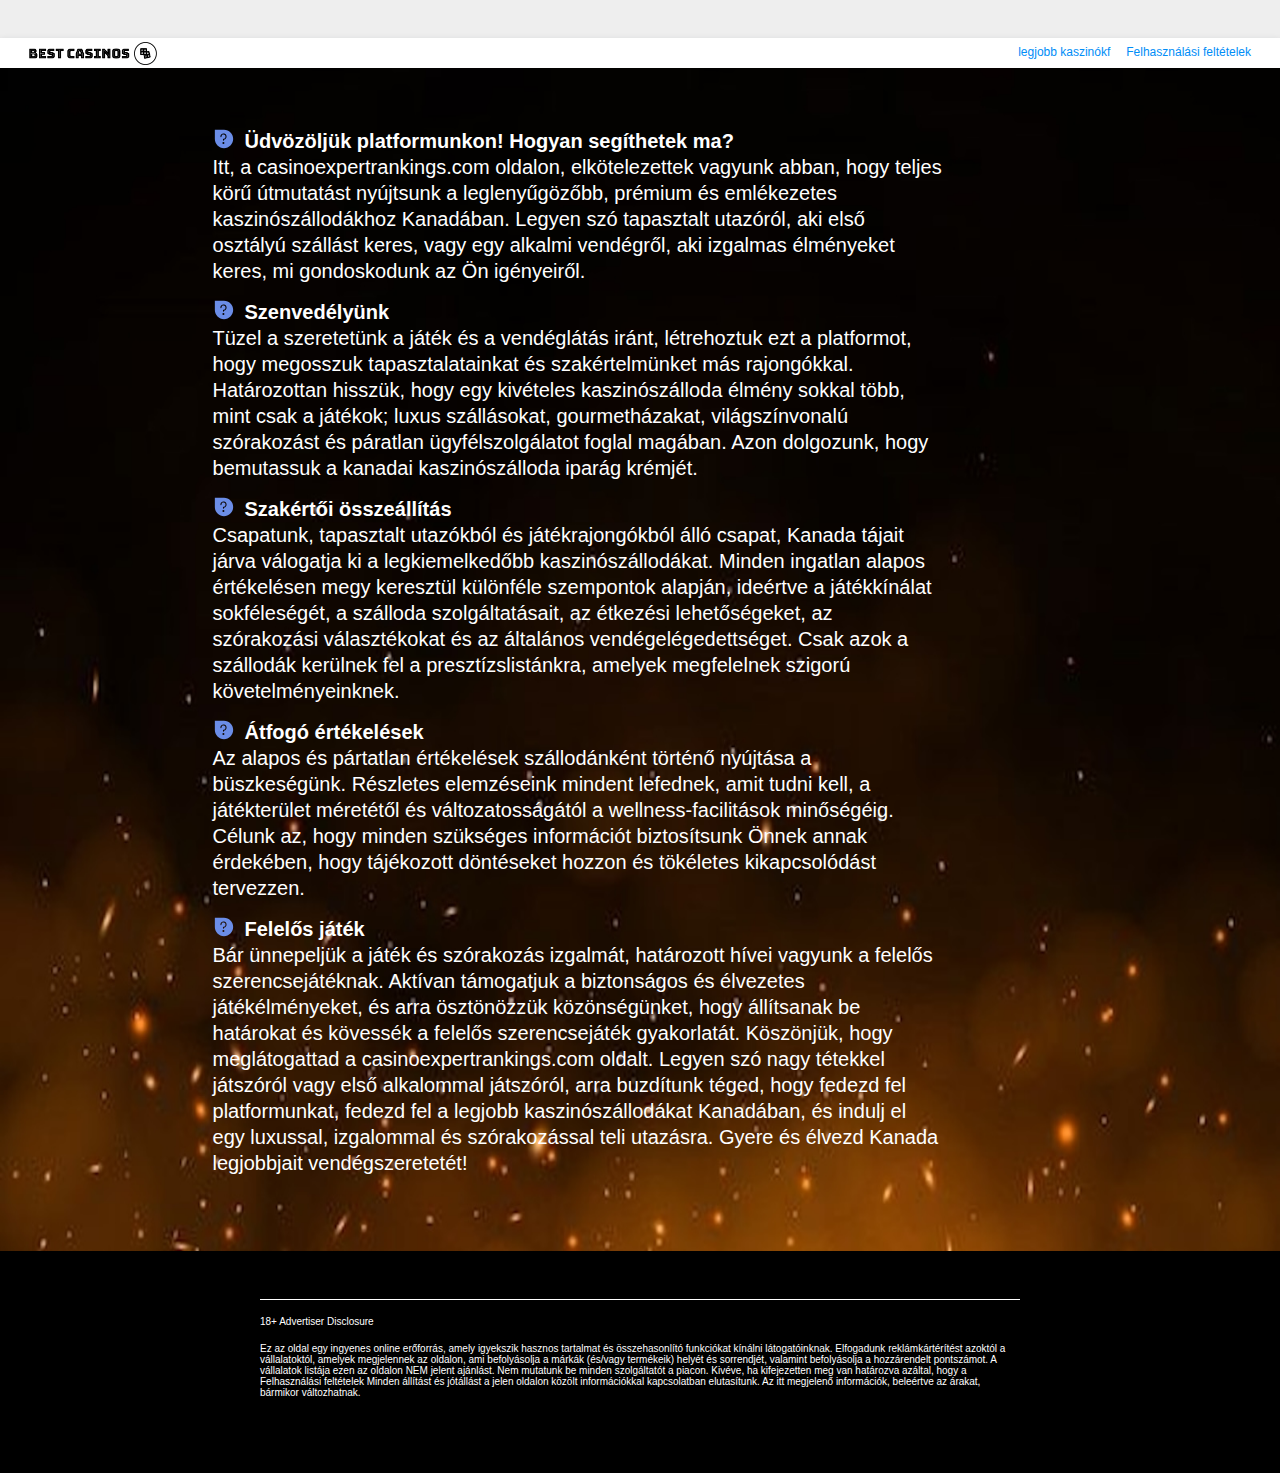
==== commit 38642b25: "fix : css changed" ====
--- a/templates/about.html
+++ b/templates/about.html
@@ -9,8 +9,6 @@
 	<meta name="siteId" content="0"/>
 	<meta name="title" content=""/>
 	<meta name="description" content=""/>
-	<meta name="robots" content="noindex,nofollow, max-image-preview:large"/>
-	<link rel="canonical" href="https://undefinedundefined"/>
 	<meta class="swiftype" name="st:title" data-type="string" content=""/>
 	<meta class="swiftype" name="st:page_type" data-type="enum" content="general"/>
 	<meta class="swiftype" name="st:page_priority" data-type="integer" content="10"/>
@@ -24,38 +22,8 @@
 	<meta property="twitter:description"/>
 	<meta property="twitter:site_name"/>
 	<title></title>
-	<link rel="icon" type="image/x-icon" href="https://images.naturalint.com/f_auto,q_auto/v1/production/sites/uploads/photo/casino%20favicon.20200102105313.png"/>
-	<link rel="dns-prefetch" href="//umbrella.s3.naturalint.com"/>
-	<link rel="dns-prefetch" href="//umbrella.data.naturalint.com"/>
+	<link rel="icon" type="img/icon.png" href="img/icon.png"/>
 	<script id="datadog-rum" data-testid="data-rum-disabled" data-rum-disabled="true" data-page-name="core-sites-social-responsibility-page" data-page-version="2.4.6"></script>
-	<style data-testid="style-font" id="page-fonts">
-            @font-face {
-                font-family: "Roboto";
-                src: url("//umbrella.s3.naturalint.com/xsite/ui/fonts/Roboto/roboto-latin/roboto-latin-regular.woff2") format('woff2');
-                font-weight: 400;
-                font-style: normal;
-                font-display: swap;
-                unicode-range: U+0000-00FF, U+0131, U+0152-0153, U+02BB-02BC, U+02C6, U+02DA, U+02DC, U+2000-206F, U+2074, U+20AC, U+2122, U+2191, U+2193, U+2212, U+2215, U+FEFF, U+FFFD;
-            }
-
-            @font-face {
-                font-family: "Roboto";
-                src: url("//umbrella.s3.naturalint.com/xsite/ui/fonts/Roboto/roboto-latin/roboto-latin-medium.woff2") format('woff2');
-                font-weight: 500;
-                font-style: normal;
-                font-display: swap;
-                unicode-range: U+0000-00FF, U+0131, U+0152-0153, U+02BB-02BC, U+02C6, U+02DA, U+02DC, U+2000-206F, U+2074, U+20AC, U+2122, U+2191, U+2193, U+2212, U+2215, U+FEFF, U+FFFD;
-            }
-
-            @font-face {
-                font-family: "Roboto";
-                src: url("//umbrella.s3.naturalint.com/xsite/ui/fonts/Roboto/roboto-latin/roboto-latin-bold.woff2") format('woff2');
-                font-weight: 700;
-                font-style: normal;
-                font-display: swap;
-                unicode-range: U+0000-00FF, U+0131, U+0152-0153, U+02BB-02BC, U+02C6, U+02DA, U+02DC, U+2000-206F, U+2074, U+20AC, U+2122, U+2191, U+2193, U+2212, U+2215, U+FEFF, U+FFFD;
-            }
-        </style>
 </head>
 <body data-name="core-sites-social-responsibility-page" data-version="2.4.6" data-query-type="GraphQL">
 <style data-emotion="ni-global 1nsj5y5">
@@ -581,7 +549,7 @@
                             width: auto;
                         }
                     </style>
-			<img class="ni-14rsrm" src="img/logo2.png" alt="Casino Hungary" height="23" width="180"/>
+			<img class="ni-14rsrm" src="img/logo2.png" alt="Casino Hungary" height="23" width="180" loading="lazy"/>
 		</a>
 	</div>
 </header>
@@ -601,7 +569,7 @@
                 width: 100%;
                 background-repeat: no-repeat;
                 background-color: #ffffff;
-                background-image: url(https://images.naturalint.com/f_auto,q_auto/v1/production/rich-text/uploads/photo/DT_1section.20211024113446.png);
+                background-image: none;
             }
 
             @media (max-width: 1025px) {
@@ -642,7 +610,7 @@
                 height: 100%;
                 width: 100%;
                 background-repeat: no-repeat;
-                background-image: url(https://images.naturalint.com/f_auto,q_auto/v1/production/rich-text/uploads/photo/DT_4section.20211024105142.png);
+                background-image: url('/templates/img/Casino.jpg');
             }
 
             @media (max-width: 1025px) {
@@ -989,235 +957,7 @@
             {}
         </script>
 <script type="text/javascript" src="//umbrella.s3.naturalint.com/xsite/ui-components/modules/pages/core-sites-social-responsibility-page/2.4.6/assets/js/_main.js" data-testid="/modules/pages/core-sites-social-responsibility-page/2.4.6/assets/js/_main.js" defer=""></script>
-<script id="eventTrackerAttributes">
-            (function() {
-                if (!window.ni) {
-                    window.ni = {};
-                }
-
-                function getCookieValue(a) {
-                    var b = document.cookie.match(`(^|;)\\s*${a}\\s*=\\s*([^;]+)`);
-                    return b ? b.pop() : '';
-                }
-
-                try {
-                    window.userInfo = JSON.parse(decodeURIComponent(getCookieValue('user_info')));
-                    window.ni_channel_type = window.userInfo.channel;
-                    window.ni_source = window.userInfo.source;
-                } catch {
-                    window.ni_channel_type = 'NA';
-                    window.ni_channel_type = 'NA';
-                    window.ni_source = 'NA';
-                }
-
-                window.ni_platform = 'xsite';
-                window._cms_site = false;
-
-                var unprocessedEventQueue = [];
-                var isUtagManagerLoaded = false;
-
-                window.ni.postTagManagerLoaded = function postTagManagerLoaded() {
-                    try {
-                        isUtagManagerLoaded = true;
-
-                        if (unprocessedEventQueue.length > 0) {
-                            for (const event of unprocessedEventQueue) {
-                                document.dispatchEvent(event);
-                            }
-
-                            unprocessedEventQueue = [];
-                        }
-                    } catch (error) {
-                        console.error('postTagManagerLoaded error::', error);
-                    }
-                }
-                ;
-
-                function trackEvent(eventObject) {
-                    if (document.location.hostname.includes('localhost')) {
-                        console.info('trackEvent:', eventObject);
-                    }
-
-                    var eventArr = ['_trackEvent', eventObject.category, eventObject.action, eventObject.optLabel || '', eventObject.optValue || 0, eventObject.optNonInteraction || false, ];
-
-                    var g = window._gaq || (window._gaq = []);
-                    g.push(eventArr);
-
-                    var evt = document.createEvent('Event');
-                    evt.initEvent('trackEvent', true, false);
-                    evt.detail = eventArr;
-                    document.dispatchEvent(evt);
-
-                    if (!isUtagManagerLoaded) {
-                        unprocessedEventQueue.push(evt);
-                    }
-                }
-
-                function trackLink(eventObject) {
-                    return function(e) {
-                        var el = e.target;
-                        var href = el.attr('href');
-                        var target = el.attr('target');
-                        var evObject = el.isFunction(eventObject) ? eventObject(el) : eventObject;
-
-                        trackEvent(evObject);
-
-                        if (!e.defaultPrevented && href && target !== '_blank') {
-                            e.preventDefault();
-
-                            setTimeout(()=>{
-                                window.location.href = href;
-                            }
-                            , 0);
-                        }
-                    }
-                    ;
-                }
-
-                function trackComponent(eventObject) {
-                    var evt = document.createEvent('Event');
-                    evt.initEvent('trackComponent', true, false);
-                    evt.detail = eventObject;
-                    document.dispatchEvent(evt);
-
-                    if (!isUtagManagerLoaded) {
-                        unprocessedEventQueue.push(evt);
-                    }
-                }
-
-                function trackFormSubmit(eventObject) {
-                    if (document.location.hostname.includes('localhost')) {
-                        console.info('trackFormSubmit:', eventObject);
-                    }
-
-                    var eventArr = ['_trackFormSubmit', eventObject.isFormSubmitted];
-
-                    var evt = document.createEvent('Event');
-                    evt.initEvent('trackFormSubmit', true, false);
-                    evt.detail = eventArr;
-                    document.dispatchEvent(evt);
-
-                    if (!isUtagManagerLoaded) {
-                        unprocessedEventQueue.push(evt);
-                    }
-                }
-
-                function trackQ10reStepResponse(eventObject) {
-                    var evt = document.createEvent('Event');
-                    evt.initEvent('questionnaireStepResponse', true, false);
-                    evt.detail = eventObject;
-                    document.dispatchEvent(evt);
-
-                    if (!isUtagManagerLoaded) {
-                        unprocessedEventQueue.push(evt);
-                    }
-                }
-
-                function trackQ10reStepShow(eventObject) {
-                    var evt = document.createEvent('Event');
-                    evt.initEvent('questionnaireStepShow', true, false);
-                    evt.detail = eventObject;
-                    document.dispatchEvent(evt);
-
-                    if (!isUtagManagerLoaded) {
-                        unprocessedEventQueue.push(evt);
-                    }
-                }
-
-                function trackShowMore(eventObject) {
-                    if (document.location.hostname.includes('localhost')) {
-                        console.info('trackShowMore:', eventObject);
-                    }
-
-                    var eventArr = ['_trackShowMore', eventObject.comp_iid, eventObject.action, eventObject.product_list_size, ];
-
-                    var g = window._gaq || (window._gaq = []);
-                    g.push(eventArr);
-
-                    var evt = document.createEvent('Event');
-                    evt.initEvent('trackShowMore', true, false);
-                    evt.detail = eventArr;
-                    document.dispatchEvent(evt);
-
-                    if (!isUtagManagerLoaded) {
-                        unprocessedEventQueue.push(evt);
-                    }
-                }
-
-                /** @typedef {Object} TrackEvent
-   * @param {String} category category name
-   * @param {String} action action name
-   * @param {String} optLabel label
-   * @param {String} optValue value
-   * @param {Boolean} optNonInteraction no user interaction
-   */
-
-                window.ni.uiEvents = {
-                    /**
-     * @param  {TrackEvent} eventObject
-     */
-                    trackEvent: trackEvent,
-                    trackLink: trackLink,
-                    trackShowMore: trackShowMore,
-                    trackFormSubmit: trackFormSubmit,
-                    trackComponent: trackComponent,
-                    trackQ10reStepResponse: trackQ10reStepResponse,
-                    trackQ10reStepShow: trackQ10reStepShow,
-                };
-
-                var console = (window.console = window.console || {});
-                var noop = function() {};
-
-                var methods = ['assert', 'clear', 'count', 'debug', 'dir', 'dirxml', 'error', 'exception', 'group', 'groupCollapsed', 'groupEnd', 'info', 'log', 'markTimeline', 'profile', 'profileEnd', 'table', 'time', 'timeEnd', 'timeStamp', 'trace', 'warn', ].map((method)=>{
-                    return console[method] ? method : noop;
-                }
-                );
-
-                window.__nisiteid = '130';
-
-                window.ni_server_side_impression_id = 'wPmNOpFdW3MpNf602lr7';
-                window.ni_server_side_user_id = 'QnzeNBVcB6W050494srk';
-                window.eventTrackerAttributes = {
-                    userParams: {
-                        segmentId: '',
-                        sv: '',
-                        verticalId: '',
-                        verticalBusinessType: 'monetised',
-                        vv: '',
-                        pageTypeId: '5e0dcb9f7fac3dd18d595b7f',
-                        pageTypeName: 'general',
-                        data_pagetype: '',
-                        pv: '5e92d81ee22412a776d0cc27',
-                        pageTypeSegmentId: '',
-                        ptsv: '',
-                        has_vertical: `false`,
-                        pageStatusCode: `200`,
-                        utm_source: window.ni_source,
-                        kw: '',
-                        ts: '',
-                        topic: '',
-                        _country: 'DE',
-                        _city: 'Frankfurt am Main',
-                        _region: 'HE',
-                        _language: window.navigator.language || window.navigator.userLanguage,
-                        _scr_h: window.screen.availHeight,
-                        _scr_w: window.screen.availWidth,
-                        isPOC: 0,
-                        _platform: 'desktop',
-                        _os: 'Mac OS X:10.15.7',
-                        _browser: 'Chrome:120.0.0',
-                        _siteid: '130',
-                        _isod: '2024-01-13',
-                    },
-                };
-                window.__ctm_cvars = window.__ctm_cvars || [];
-                window.__ctm_cvars.push({
-                    iid: window.ni_server_side_impression_id,
-                    tok: '9fa6438f54740111583d5cc30e82ee70',
-                });
-            }
-            )(document, window);
-        </script>
+
 <script type="text/javascript" id="tealium" data-testid="tealium-script-tag">
             var naturalint_tag_data = {
                 "site_name": "Casino Hungary",
@@ -1235,7 +975,7 @@
                 "ni_relaible_site_ft": ""
             };
             (function(a, b, c, d) {
-                a = "https://tags.tiqcdn.com/utag/natural-intelligence/casino-slots-uk/prod/utag.js";
+                a = "";
                 b = document;
                 c = "script";
                 d = b.createElement(c);
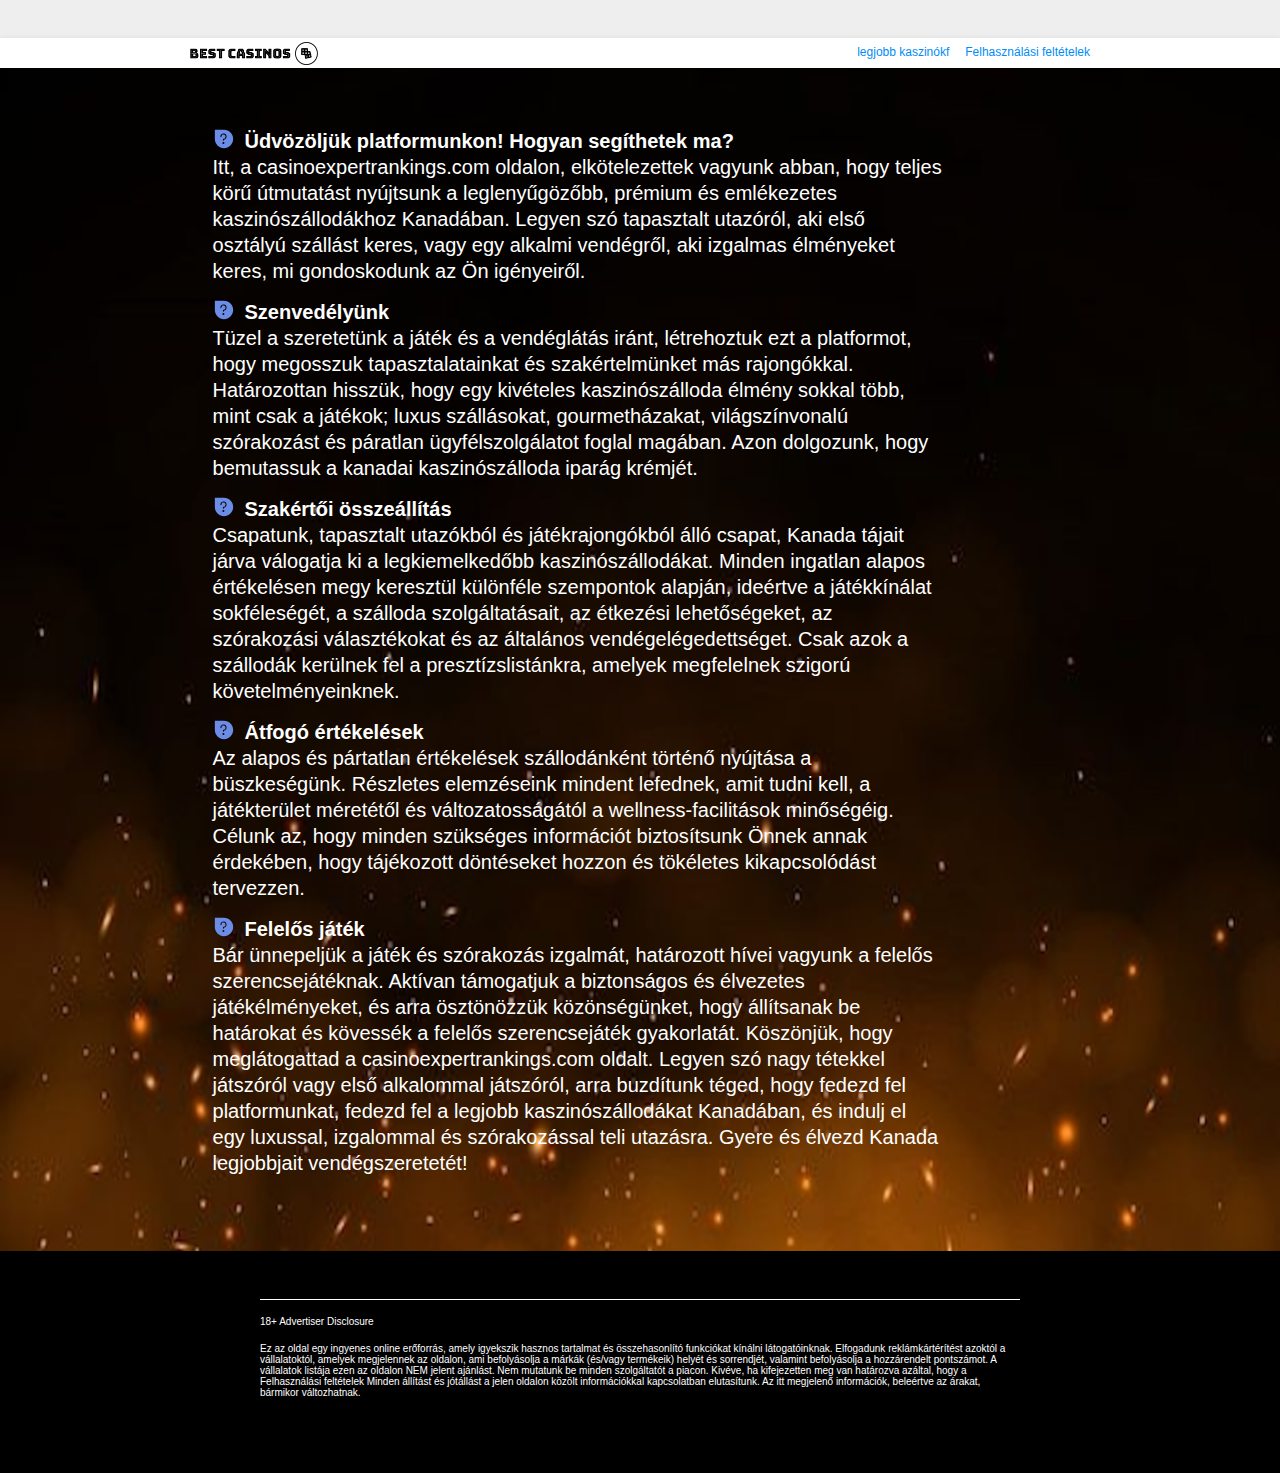
==== commit 64d1c0eb: "fix : css changed" ====
--- a/templates/about.html
+++ b/templates/about.html
@@ -22,7 +22,7 @@
 	<meta property="twitter:description"/>
 	<meta property="twitter:site_name"/>
 	<title></title>
-	<link rel="icon" type="img/icon.png" href="img/icon.png"/>
+	<link rel="icon" type="img/icon.png" href="img/icon2.png"/>
 	<script id="datadog-rum" data-testid="data-rum-disabled" data-rum-disabled="true" data-page-name="core-sites-social-responsibility-page" data-page-version="2.4.6"></script>
 </head>
 <body data-name="core-sites-social-responsibility-page" data-version="2.4.6" data-query-type="GraphQL">
@@ -283,7 +283,7 @@
                     -ms-flex-positive: 1;
                     flex-grow: 1;
                     margin: 0 auto;
-                    max-width: 1222px;
+                    max-width: 900px;
                 }
 
                 @media (min-width: 1024px) {
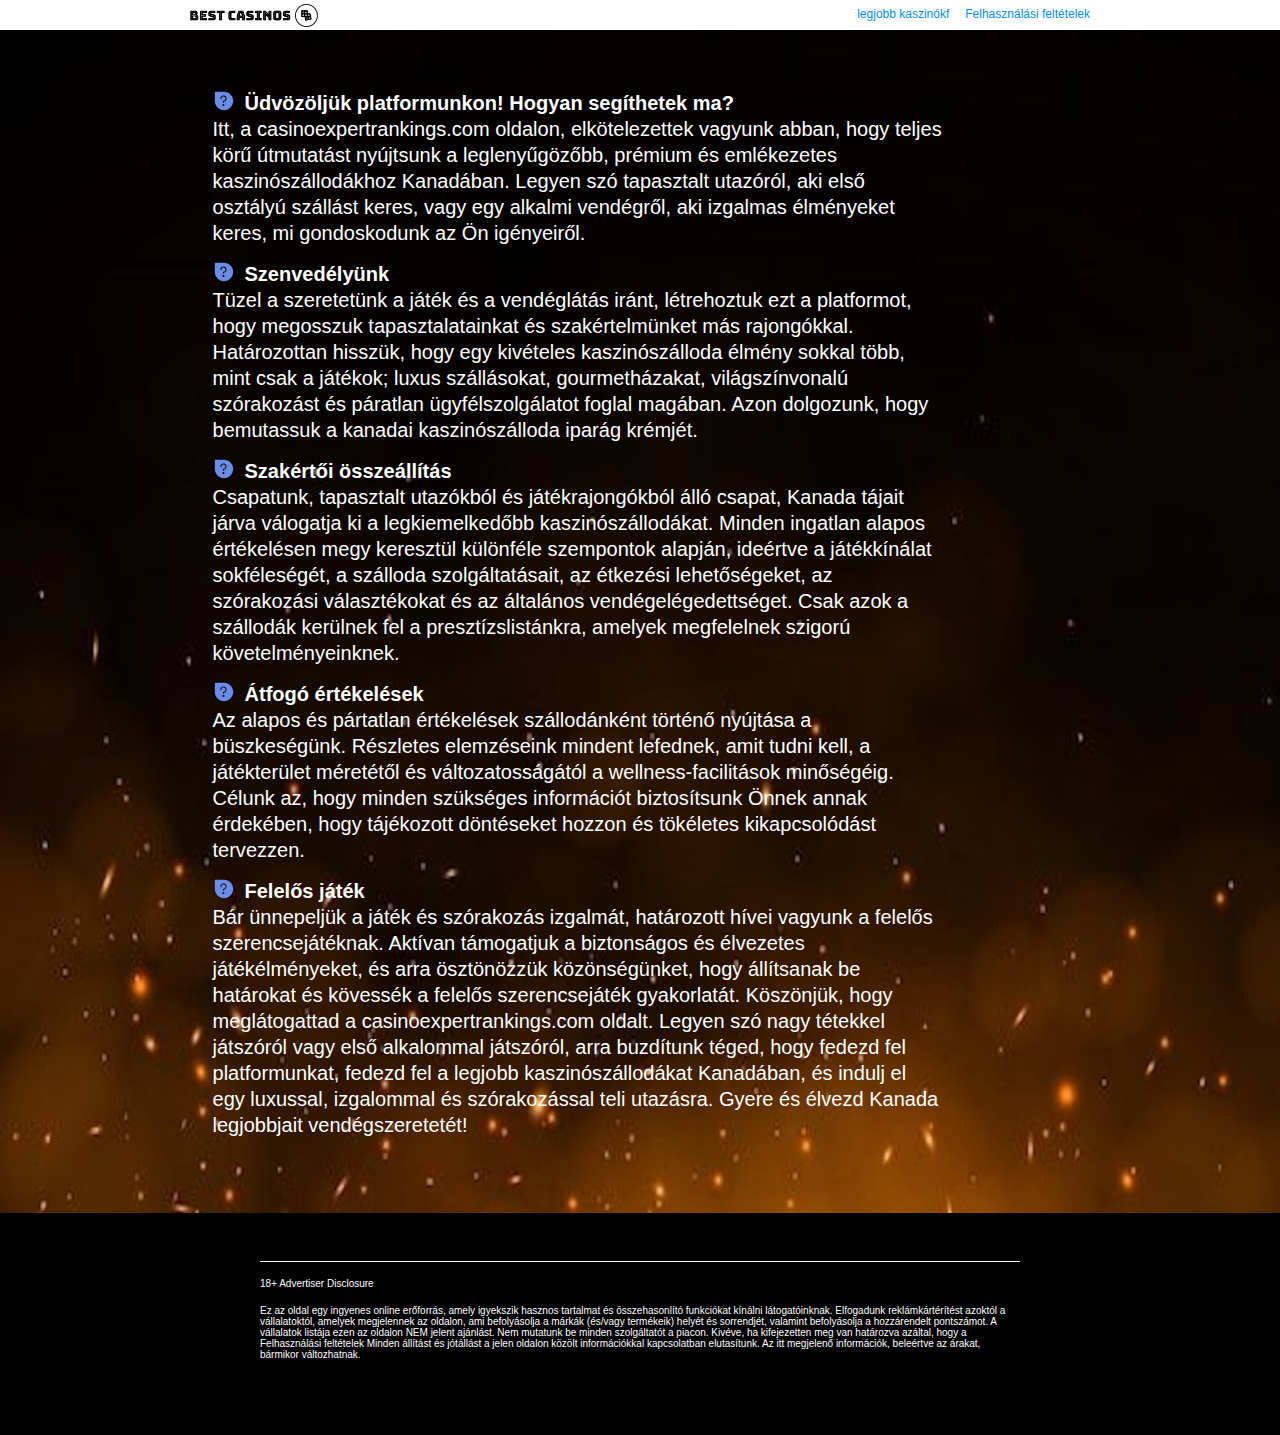
==== commit f1aaef89: "fix : cookie closed for about us and termConditions" ====
--- a/templates/about.html
+++ b/templates/about.html
@@ -169,88 +169,7 @@
                 }
             }
         </style>
-<div class="cookies-policy hidden_banner ni-1wzl86i" data-geo-eu="true" data-role-id="cookie-policy">
-	<style data-emotion="ni 1osg4cp">
-                .ni-1osg4cp {
-                    color: #ffffff;
-                    font-size: 0.688em;
-                    line-height: 1.2;
-                    letter-spacing: -0.1px;
-                }
-
-                @media (min-width: 1024px) {
-                    .ni-1osg4cp {
-                        color:#ffffff;
-                        font-size: 0.75em;
-                    }
-                }
-            </style>
-	<p class="ni-1osg4cp">
-		Cookies help us deliver our services. By using our sites or services, you agree to our use of cookies. <style data-emotion="ni b6fv22">
-                    .ni-b6fv22 {
-                        color: inherit;
-                        font-weight: 700;
-                        text-decoration-line: underline;
-                    }
-
-                    .ni-b6fv22:hover {
-                        text-decoration-line: none;
-                    }
-                </style>
-		<a data-automation-id="cookie-policy" href="/cookie" class="ni-b6fv22">Learn more.</a>
-	</p>
-	<script data-testid="ui-event-script-tag" data-ui-event-type="click" data-ui-event-category="CookiePolicy" data-ui-event-action="click" data-ui-event-label="User clicked on close button"></script>
-	<style data-emotion="ni xvijls">
-                .ni-xvijls {
-                    display: -webkit-box;
-                    display: -webkit-flex;
-                    display: -ms-flexbox;
-                    display: flex;
-                    margin-left: 10px;
-                }
-            </style>
-	<div data-testid="closing-icon-wrapper" id="cookies-policy-close_wrapper" class="ni-xvijls">
-		<style data-emotion="ni bfz3ku">
-                    .ni-bfz3ku {
-                        width: 24px;
-                        height: 24px;
-                        display: none;
-                        cursor: pointer;
-                    }
-
-                    .ni-bfz3ku.v-icon path {
-                        fill: #2dcc70;
-                    }
-
-                    @media (max-width: 1023px) {
-                        .ni-bfz3ku.v-icon {
-                            display:block;
-                        }
-                    }
-
-                    .ni-bfz3ku.x-icon {
-                        opacity: 0.5;
-                        padding: 1px;
-                    }
-
-                    .ni-bfz3ku.x-icon path {
-                        fill: #ffffff;
-                    }
-
-                    @media (min-width: 1024px) {
-                        .ni-bfz3ku.x-icon {
-                            display:block;
-                        }
-                    }
-                </style>
-		<svg width="1em" height="1em" viewBox="0 0 24 24" fill="none" xmlns="http://www.w3.org/2000/svg" class="v-icon ni-bfz3ku">
-			<path d="M14 2a10 10 0 1010 10A10.02 10.02 0 0014 2zm4.76 8.25l-5.635 5.385a.78.78 0 01-.539.211.74.74 0 01-.528-.211L9.24 12.942a.77.77 0 111.058-1.115l2.288 2.183 5.116-4.875a.77.77 0 011.058 1.115z" fill="#888"></path>
-		</svg>
-		<svg width="1em" height="1em" viewBox="0 0 24 24" fill="none" xmlns="http://www.w3.org/2000/svg" class="x-icon ni-bfz3ku">
-			<path d="M12 2a10 10 0 1010 10A10.02 10.02 0 0012 2zm3.625 12.529a.78.78 0 010 1.096.788.788 0 01-1.096 0L12 13.086l-2.529 2.539a.788.788 0 01-1.096 0 .779.779 0 010-1.096L10.914 12 8.375 9.471a.779.779 0 011.096-1.096L12 10.914l2.529-2.539a.779.779 0 011.096 1.096L13.086 12l2.539 2.529z" fill="#888"></path>
-		</svg>
-	</div>
-</div>
+
 <style data-emotion="ni 1i66k3g">
             .ni-1i66k3g {
                 background-color: #ffffff;
